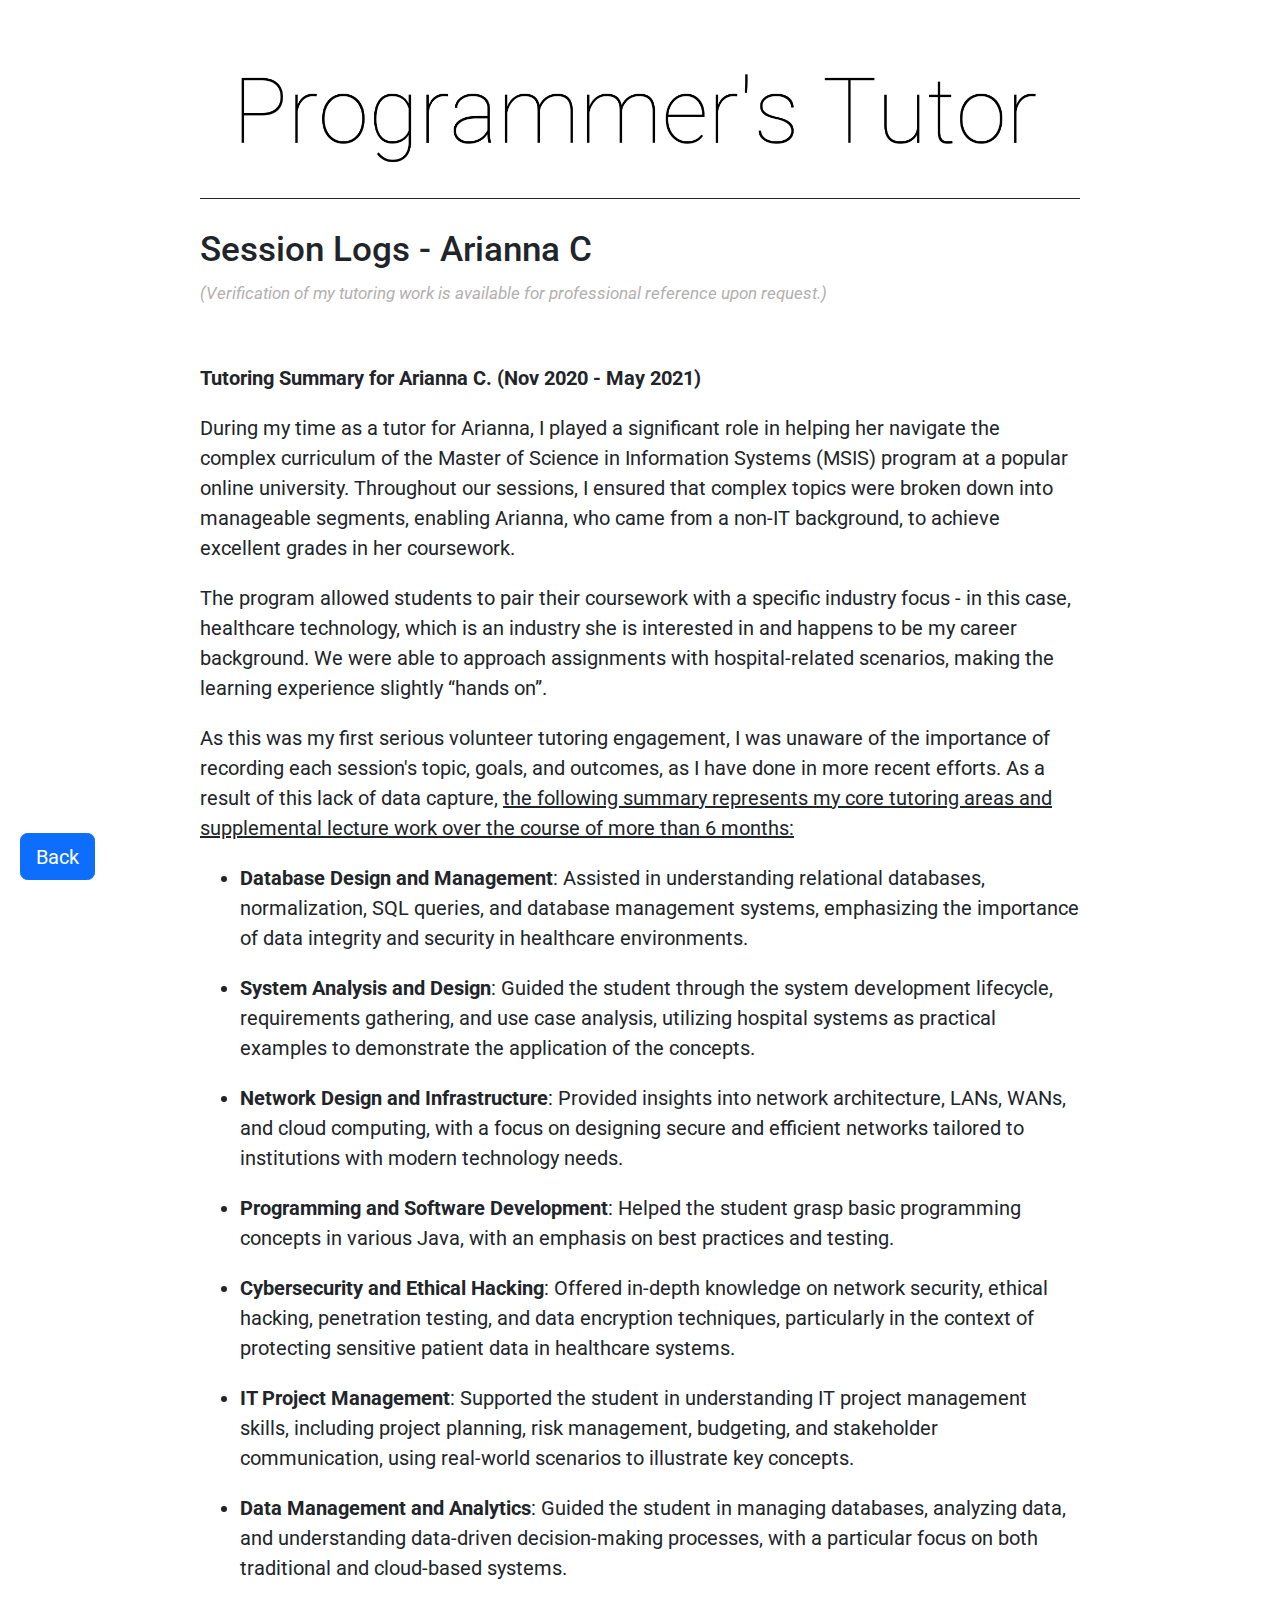
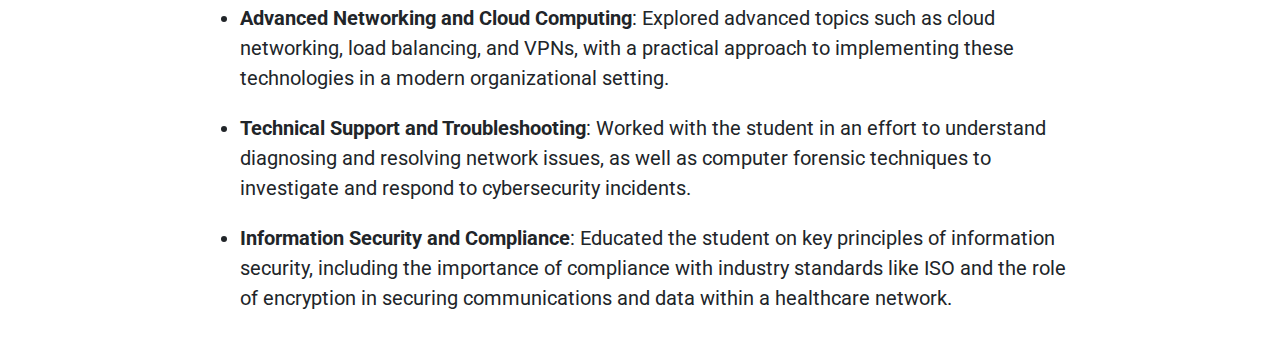
==== arianna.html @ be917152 "gettin this started finally" ====
<!DOCTYPE html>
<html lang="en">
<head>
    <meta charset="UTF-8">
    <meta name="viewport" content="width=device-width, initial-scale=1.0">
    <title>Programmer's Tutor</title>
    <link rel="icon" href="./src/img/favicon.ico" type="image/x-icon">
    <link href="./src/css/bootstrap.min.css" rel="stylesheet">
    <link href="./src/css/app.css" rel="stylesheet">
    <link href="https://fonts.googleapis.com/css2?family=Roboto:wght@400;700&display=swap" rel="stylesheet">
</head>
<body>
    <div class="narrow-container">
        <div class="row justify-content-center mt-5">
            <img src="./src/img/logo.png" alt="Programmer's Tutor Logo" class="img-fluid logo">
        </div>

        <hr class="mt-4 mb-4 ruler">

        <div class="mt-4 mb-4">

            <div class="row">
                <div class="col">
                    <h3>Session Logs - Arianna C</h3>
                    <p class="verification-text">(Verification of my tutoring work is available for professional reference upon request.)</p>
                    <a href="javascript:history.back()" class="btn btn-primary floating-back-button mt-3">Back</a>
                </div>
            </div>

            <div class="log-entry mt-4">
                <h4><strong>Tutoring Summary for Arianna C. (Nov 2020 - May 2021)</strong></h4>
                <div class="row mt-3">
                    <div class="col">
                        <p>During my time as a tutor for Arianna, I played a significant role in helping her navigate the complex curriculum of the Master of Science in Information Systems (MSIS) program at a popular online university. Throughout our sessions, I ensured that complex topics were broken down into manageable segments, enabling Arianna, who came from a non-IT background, to achieve excellent grades in her coursework.</p>
                        <p>The program allowed students to pair their coursework with a specific industry focus - in this case, healthcare technology, which is an industry she is interested in and happens to be my career background. We were able to approach assignments with hospital-related scenarios, making the learning experience slightly “hands on”.</p>
                        <p>As this was my first serious volunteer tutoring engagement, I was unaware of the importance of recording each session's topic, goals, and outcomes, as I have done in more recent efforts. As a result of this lack of data capture, <u>the following summary represents my core tutoring areas and supplemental lecture work over the course of more than 6 months:</u></p>

                        <ul class="my-3">
                            <li class="mb-3"><strong>Database Design and Management</strong>: Assisted in understanding relational databases, normalization, SQL queries, and database management systems, emphasizing the importance of data integrity and security in healthcare environments.</li>
                            <li class="mb-3"><strong>System Analysis and Design</strong>: Guided the student through the system development lifecycle, requirements gathering, and use case analysis, utilizing hospital systems as practical examples to demonstrate the application of the concepts.</li>
                            <li class="mb-3"><strong>Network Design and Infrastructure</strong>: Provided insights into network architecture, LANs, WANs, and cloud computing, with a focus on designing secure and efficient networks tailored to institutions with modern technology needs.</li>
                            <li class="mb-3"><strong>Programming and Software Development</strong>: Helped the student grasp basic programming concepts in various Java, with an emphasis on best practices and testing.</li>
                            <li class="mb-3"><strong>Cybersecurity and Ethical Hacking</strong>: Offered in-depth knowledge on network security, ethical hacking, penetration testing, and data encryption techniques, particularly in the context of protecting sensitive patient data in healthcare systems.</li>
                            <li class="mb-3"><strong>IT Project Management</strong>: Supported the student in understanding IT project management skills, including project planning, risk management, budgeting, and stakeholder communication, using real-world scenarios to illustrate key concepts.</li>
                            <li class="mb-3"><strong>Data Management and Analytics</strong>: Guided the student in managing databases, analyzing data, and understanding data-driven decision-making processes, with a particular focus on both traditional and cloud-based systems.</li>
                            <li class="mb-3"><strong>Advanced Networking and Cloud Computing</strong>: Explored advanced topics such as cloud networking, load balancing, and VPNs, with a practical approach to implementing these technologies in a modern organizational setting.</li>
                            <li class="mb-3"><strong>Technical Support and Troubleshooting</strong>: Worked with the student in an effort to understand diagnosing and resolving network issues, as well as computer forensic techniques to investigate and respond to cybersecurity incidents.</li>
                            <li class="mb-3"><strong>Information Security and Compliance</strong>: Educated the student on key principles of information security, including the importance of compliance with industry standards like ISO and the role of encryption in securing communications and data within a healthcare network.</li>
                        </ul>
                    </div>
                </div>
            </div>
        </div>
    </div>

    <script src="./src/js/bootstrap.min.js"></script>
</body>
</html>
---- src/css/app.css ----
a {
    color: #3c3cc3;
}

.logo {
    width: 850px;
}

.ruler {
    opacity: 1;
}

* {
    font-size: 20px;
    font-family: Roboto;
}


.tbl-header-color th {
    background-color: lavender;
}

.narrow-container {
    max-width: 880px;
    margin: auto;
}

@media (max-width: 992px) {
    .narrow-container {
        max-width: 100%;
        padding: 0 20px;
    }
}

.verification-text {
    color: #b3b0b0;
    font-style: italic;
    font-size: 17px;
}

.vert-log-header {
    width: 11%;
    background-color: lavender !important;
    font-weight: bold;;
}

.table {
  border-color: lightslategray;
}
.table th,
.table td {
  border-color: lightslategray;
}

.floating-back-button {
  position: fixed;
  bottom: 20px;
  left: 20px;
  z-index: 1000;
}
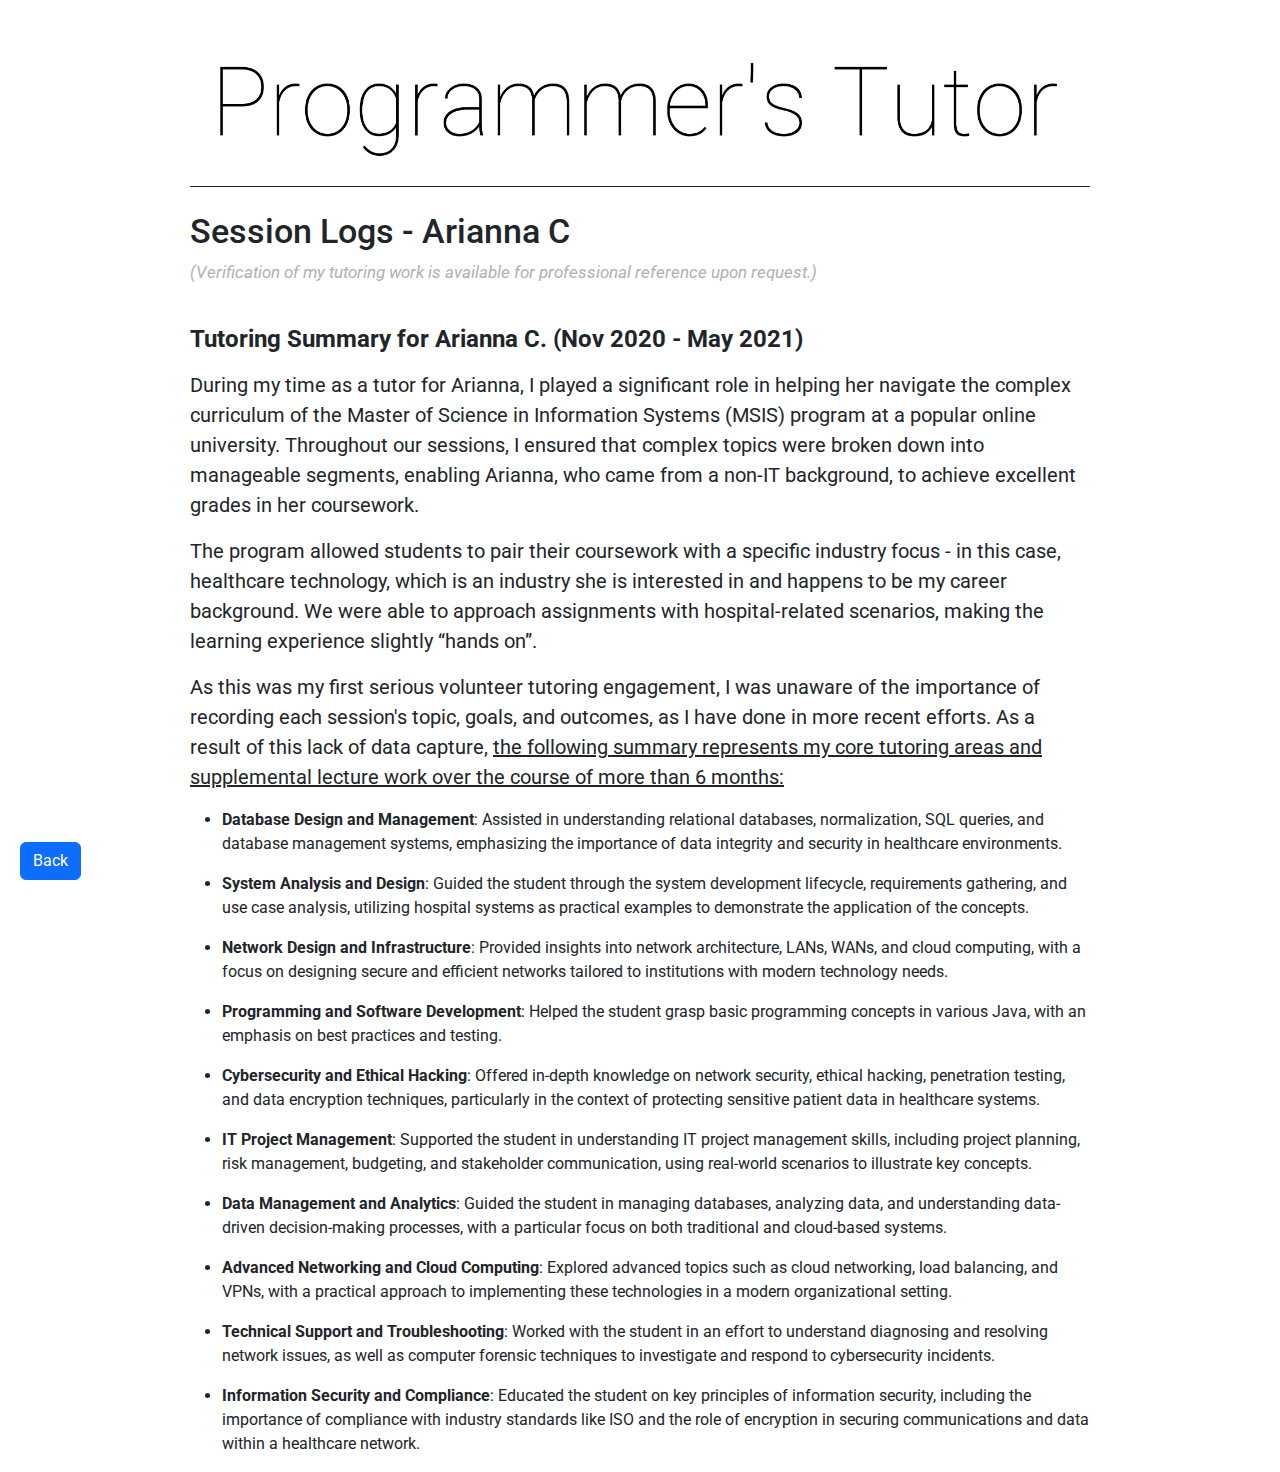
==== commit c871e8cb: "clean up" ====
--- a/arianna.html
+++ b/arianna.html
@@ -1,5 +1,6 @@
 <!DOCTYPE html>
 <html lang="en">
+
 <head>
     <meta charset="UTF-8">
     <meta name="viewport" content="width=device-width, initial-scale=1.0">
@@ -9,50 +10,47 @@
     <link href="./src/css/app.css" rel="stylesheet">
     <link href="https://fonts.googleapis.com/css2?family=Roboto:wght@400;700&display=swap" rel="stylesheet">
 </head>
+
 <body>
     <div class="narrow-container">
         <div class="row justify-content-center mt-5">
-            <img src="./src/img/logo.png" alt="Programmer's Tutor Logo" class="img-fluid logo">
+            <img src="./src/img/logo.png" alt="Programmer's Tutor Logo" class="img-fluid logo" style="cursor: pointer;" onclick="window.location.href='/'">
         </div>
 
         <hr class="mt-4 mb-4 ruler">
+<div class="row">
+    <div class="col">
+        <h3>Session Logs - Arianna C</h3>
+        <p class="verification-text">(Verification of my tutoring work is available for professional reference upon request.)</p>
+        <a href="javascript:window.location.href = '/'" class="btn btn-primary floating-back-button mt-3">Back</a>
+    </div>
+</div>
 
-        <div class="mt-4 mb-4">
+<div class="log-entry mt-4">
+    <h4><strong>Tutoring Summary for Arianna C. (Nov 2020 - May 2021)</strong></h4>
+    <div class="row mt-3">
+        <div class="col">
+            <p>During my time as a tutor for Arianna, I played a significant role in helping her navigate the complex curriculum of the Master of Science in Information Systems (MSIS) program at a popular online university. Throughout our sessions, I ensured that complex topics were broken down into manageable segments, enabling Arianna, who came from a non-IT background, to achieve excellent grades in her coursework.</p>
+            <p>The program allowed students to pair their coursework with a specific industry focus - in this case, healthcare technology, which is an industry she is interested in and happens to be my career background. We were able to approach assignments with hospital-related scenarios, making the learning experience slightly “hands on”.</p>
+            <p>As this was my first serious volunteer tutoring engagement, I was unaware of the importance of recording each session's topic, goals, and outcomes, as I have done in more recent efforts. As a result of this lack of data capture, <u>the following summary represents my core tutoring areas and supplemental lecture work over the course of more than 6 months:</u></p>
 
-            <div class="row">
-                <div class="col">
-                    <h3>Session Logs - Arianna C</h3>
-                    <p class="verification-text">(Verification of my tutoring work is available for professional reference upon request.)</p>
-                    <a href="javascript:history.back()" class="btn btn-primary floating-back-button mt-3">Back</a>
-                </div>
-            </div>
-
-            <div class="log-entry mt-4">
-                <h4><strong>Tutoring Summary for Arianna C. (Nov 2020 - May 2021)</strong></h4>
-                <div class="row mt-3">
-                    <div class="col">
-                        <p>During my time as a tutor for Arianna, I played a significant role in helping her navigate the complex curriculum of the Master of Science in Information Systems (MSIS) program at a popular online university. Throughout our sessions, I ensured that complex topics were broken down into manageable segments, enabling Arianna, who came from a non-IT background, to achieve excellent grades in her coursework.</p>
-                        <p>The program allowed students to pair their coursework with a specific industry focus - in this case, healthcare technology, which is an industry she is interested in and happens to be my career background. We were able to approach assignments with hospital-related scenarios, making the learning experience slightly “hands on”.</p>
-                        <p>As this was my first serious volunteer tutoring engagement, I was unaware of the importance of recording each session's topic, goals, and outcomes, as I have done in more recent efforts. As a result of this lack of data capture, <u>the following summary represents my core tutoring areas and supplemental lecture work over the course of more than 6 months:</u></p>
-
-                        <ul class="my-3">
-                            <li class="mb-3"><strong>Database Design and Management</strong>: Assisted in understanding relational databases, normalization, SQL queries, and database management systems, emphasizing the importance of data integrity and security in healthcare environments.</li>
-                            <li class="mb-3"><strong>System Analysis and Design</strong>: Guided the student through the system development lifecycle, requirements gathering, and use case analysis, utilizing hospital systems as practical examples to demonstrate the application of the concepts.</li>
-                            <li class="mb-3"><strong>Network Design and Infrastructure</strong>: Provided insights into network architecture, LANs, WANs, and cloud computing, with a focus on designing secure and efficient networks tailored to institutions with modern technology needs.</li>
-                            <li class="mb-3"><strong>Programming and Software Development</strong>: Helped the student grasp basic programming concepts in various Java, with an emphasis on best practices and testing.</li>
-                            <li class="mb-3"><strong>Cybersecurity and Ethical Hacking</strong>: Offered in-depth knowledge on network security, ethical hacking, penetration testing, and data encryption techniques, particularly in the context of protecting sensitive patient data in healthcare systems.</li>
-                            <li class="mb-3"><strong>IT Project Management</strong>: Supported the student in understanding IT project management skills, including project planning, risk management, budgeting, and stakeholder communication, using real-world scenarios to illustrate key concepts.</li>
-                            <li class="mb-3"><strong>Data Management and Analytics</strong>: Guided the student in managing databases, analyzing data, and understanding data-driven decision-making processes, with a particular focus on both traditional and cloud-based systems.</li>
-                            <li class="mb-3"><strong>Advanced Networking and Cloud Computing</strong>: Explored advanced topics such as cloud networking, load balancing, and VPNs, with a practical approach to implementing these technologies in a modern organizational setting.</li>
-                            <li class="mb-3"><strong>Technical Support and Troubleshooting</strong>: Worked with the student in an effort to understand diagnosing and resolving network issues, as well as computer forensic techniques to investigate and respond to cybersecurity incidents.</li>
-                            <li class="mb-3"><strong>Information Security and Compliance</strong>: Educated the student on key principles of information security, including the importance of compliance with industry standards like ISO and the role of encryption in securing communications and data within a healthcare network.</li>
-                        </ul>
-                    </div>
-                </div>
-            </div>
+            <ul class="my-3">
+                <li class="mb-3"><strong>Database Design and Management</strong>: Assisted in understanding relational databases, normalization, SQL queries, and database management systems, emphasizing the importance of data integrity and security in healthcare environments.</li>
+                <li class="mb-3"><strong>System Analysis and Design</strong>: Guided the student through the system development lifecycle, requirements gathering, and use case analysis, utilizing hospital systems as practical examples to demonstrate the application of the concepts.</li>
+                <li class="mb-3"><strong>Network Design and Infrastructure</strong>: Provided insights into network architecture, LANs, WANs, and cloud computing, with a focus on designing secure and efficient networks tailored to institutions with modern technology needs.</li>
+                <li class="mb-3"><strong>Programming and Software Development</strong>: Helped the student grasp basic programming concepts in various Java, with an emphasis on best practices and testing.</li>
+                <li class="mb-3"><strong>Cybersecurity and Ethical Hacking</strong>: Offered in-depth knowledge on network security, ethical hacking, penetration testing, and data encryption techniques, particularly in the context of protecting sensitive patient data in healthcare systems.</li>
+                <li class="mb-3"><strong>IT Project Management</strong>: Supported the student in understanding IT project management skills, including project planning, risk management, budgeting, and stakeholder communication, using real-world scenarios to illustrate key concepts.</li>
+                <li class="mb-3"><strong>Data Management and Analytics</strong>: Guided the student in managing databases, analyzing data, and understanding data-driven decision-making processes, with a particular focus on both traditional and cloud-based systems.</li>
+                <li class="mb-3"><strong>Advanced Networking and Cloud Computing</strong>: Explored advanced topics such as cloud networking, load balancing, and VPNs, with a practical approach to implementing these technologies in a modern organizational setting.</li>
+                <li class="mb-3"><strong>Technical Support and Troubleshooting</strong>: Worked with the student in an effort to understand diagnosing and resolving network issues, as well as computer forensic techniques to investigate and respond to cybersecurity incidents.</li>
+                <li class="mb-3"><strong>Information Security and Compliance</strong>: Educated the student on key principles of information security, including the importance of compliance with industry standards like ISO and the role of encryption in securing communications and data within a healthcare network.</li>
+            </ul>
         </div>
     </div>
+</div>
 
     <script src="./src/js/bootstrap.min.js"></script>
 </body>
-</html>
+
+</html>--- a/src/css/app.css
+++ b/src/css/app.css
@@ -1,9 +1,9 @@
 a {
-    color: #3c3cc3;
+    color: #465da3;
 }
 
 .logo {
-    width: 850px;
+    width: 888px;
 }
 
 .ruler {
@@ -11,7 +11,6 @@
 }
 
 * {
-    font-size: 20px;
     font-family: Roboto;
 }
 
@@ -21,7 +20,7 @@
 }
 
 .narrow-container {
-    max-width: 880px;
+    max-width: 900px;
     margin: auto;
 }
 
@@ -57,4 +56,15 @@
   bottom: 20px;
   left: 20px;
   z-index: 1000;
+}
+
+@media (min-width: 768px) {
+    h3 {
+        font-size: 34px;
+    }
+
+    p,td,th {
+        font-size: 20px;
+    }
+
 }